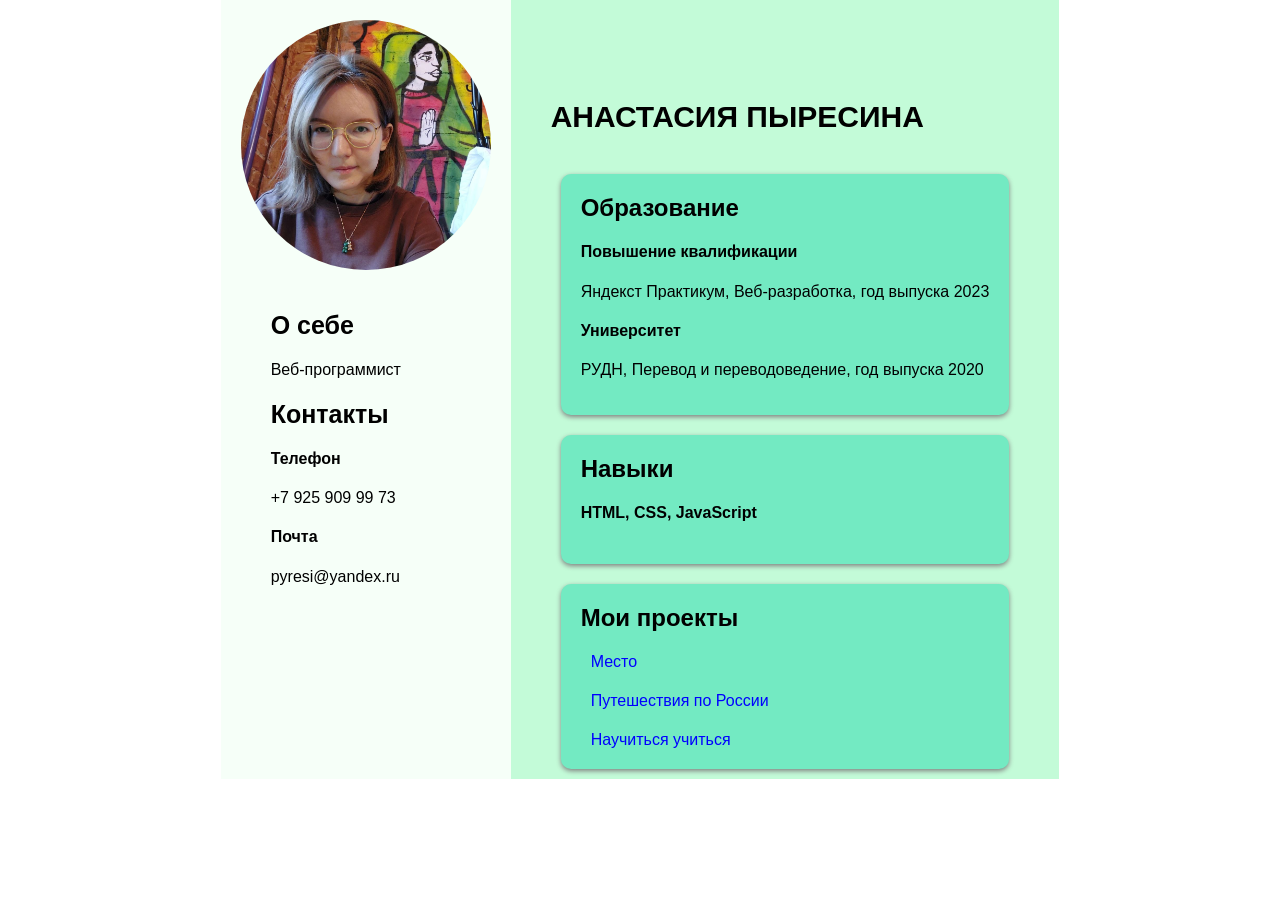
==== resume.html @ 331478c6 "Fix style" ====
<html>

<head>
    <meta charset="UTF-8">
    <!-- <meta name="viewport" content="width=device-width, initial-scale=1.0"> -->
    <title>le Resume</title>
    <link rel="stylesheet" href="resume.css">
</head>

<body class="body">
    //HEADER//
    <header class="header"></header>
    //MAIN//
    <main class="main">
        <div class="columns">
            <div class="left-column">
                <img src="./photo/resume.jpg" class="photo">
                <div class="info">
                    <h2 class="left-title">О себе</h2>
                    <p>Веб-программист</p>
                </div>
                <div class="info">
                    <h2 class="left-title">Контакты</h2>
                    <ul class="table">
                        <li>
                            <h4>Телефон</h4>
                            <p>+7 925 909 99 73</p>
                        </li>
                        <li>
                            <h4>Почта</h4>
                            <p>pyresi@yandex.ru</p>
                        </li>
                    </ul>
                </div>
            </div>
            <div class="right-column">
                <h1 class="name">Анастасия Пыресина</h1>
                <div class="info info-box">
                    <h2 class="right-title">Образование</h2>
                    <ul class="table">
                        <li>
                            <h4>Повышение квалификации</h4>
                            <p>Яндекст Практикум, Веб-разработка, год выпуска 2023</p>
                        </li>
                        <li>
                            <h4>Университет</h4>
                            <p>РУДН, Перевод и переводоведение, год выпуска 2020</p>
                        </li>
                    </ul>
                </div>
                <div class="info info-box">
                    <h2 class="right-title">Навыки</h2>
                    <ul class="table">
                        <li>
                            <h4>HTML, CSS, JavaScript</h4>
                        </li>
                    </ul>
                </div>
                <div class="info info-box">
                    <h2 class="right-title">Мои проекты</h2>
                    <ul class="table table-projects">
                        <li class="project-link">
                            <h4 class="project-title"></h4>
                            <a href="https://pyresi.github.io/mesto/" class="button">Место</a>
                        </li>
                        <li class="project-link">
                            <h4 class="project-title"></h4>
                            <a href="https://pyresi.github.io/russian-travel/" class="button">Путешествия по России</a>
                        </li>
                        <li class="project-link">
                            <h4 class="project-title"></h4>
                            <a href="https://pyresi.github.io/how-to-learn/" class="button">Научиться учиться</a>
                        </li>
                    </ul>
                </div>
            </div>
        </div>
    </main>
    //FOOTER//
    <footer class="footer">

    </footer>
    <script src="resume.js"></script>
</body>

</html>
---- resume.css ----
.body {
  font-family: 'Inter', 'Arial', sans-serif;
  max-width: 1280px;
  min-width: 320px;
  margin: 0 auto;
  text: black;
  background-color: white;
  display: flex;
  justify-content: center;
}

.header {
}

.main {
  max-width: 1200px;
  position: absolute;
}

.columns {
  display: flex;
}

.left-column {
  max-width: 300px;
  background-color: #f6fff8;
  justify-content: center;
}

.right-column {
  max-width: 700px;
  background-color: #c3fbd8;
  justify-content: center;
}

.name {
  max-width: 400px;
  margin: 100px 0 40px 40px;
  font-size: 30px;
  text-transform: uppercase;
}

.info {
  max-width: 600px;
  margin: 20px 50px 10px 50px;
  /* justify-content: left; */
  text-align: left;
}

.info-box {
  background-color: rgb(115, 234, 194);
  padding: 20px;
  border: 1px black;
  border-radius: 10px;
  box-shadow: 0px 2px 5px gray;
}

.table {
  margin: 0;
  padding: 0;
  list-style-type: none;
}

.table-projects {
  /* display: flex; */
  margin: 0;
  padding: 0;
}

.project-link {
  width: auto;
  margin: 0 10px 0 10px;
  padding: 0;
  align-items: stretch;
}

.project-title {
  width: auto;
}

.paragraph {
  max-width: 100%;
  /* margin: 20px 20px 20px 20px; */
}

.photo {
  max-width: 250px;
  border-radius: 50%;
  margin: 20px;
}

.left-title {
  font-size: 25px;
}

.right-title {
  margin: 0;
  padding: 0;
}

a.button {
  /* -webkit-appearance: button;
  -moz-appearance: button;
  appearance: button; */

  text-decoration: none;
  color: blue;
  margin: 0;
  padding: 0;
}

.footer {
}
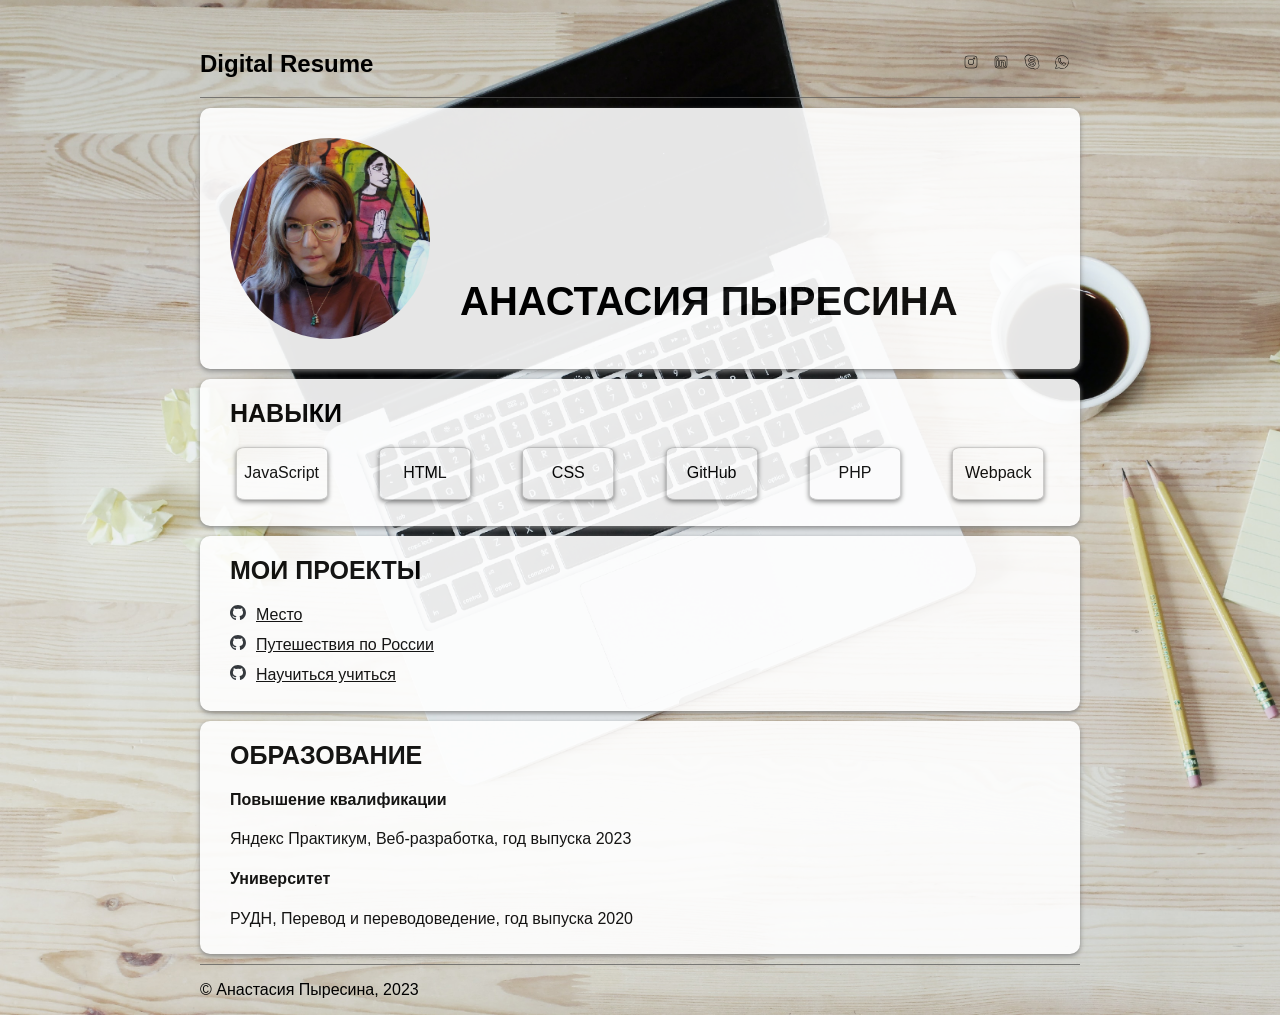
==== commit 0edadd52: "Fix sections" ====
--- a/resume.html
+++ b/resume.html
@@ -4,83 +4,102 @@
     <meta charset="UTF-8">
     <!-- <meta name="viewport" content="width=device-width, initial-scale=1.0"> -->
     <title>le Resume</title>
-    <link rel="stylesheet" href="resume.css">
+    <link rel="stylesheet" href="./pages/index.css">
 </head>
 
 <body class="body">
-    //HEADER//
-    <header class="header"></header>
-    //MAIN//
+    <!-- //HEADER// -->
+    <header class="header">
+        <h2 class="header__title">Digital Resume</h2>
+        <nav class="header__links">
+            <a href="" class="header__link"> <img class="logo" src="./images/instagram.svg"></a>
+            <a href="" class="header__link"> <img class="logo" src="./images/linkedin.svg"></a>
+            <a href="" class="header__link"> <img class="logo" src="./images/skype.svg"></a>
+            <a href="" class="header__link"> <img class="logo" src="./images/whats.svg"></a>
+        </nav>
+    </header>
+    <!-- //MAIN// -->
     <main class="main">
-        <div class="columns">
-            <div class="left-column">
-                <img src="./photo/resume.jpg" class="photo">
-                <div class="info">
-                    <h2 class="left-title">О себе</h2>
-                    <p>Веб-программист</p>
-                </div>
-                <div class="info">
-                    <h2 class="left-title">Контакты</h2>
-                    <ul class="table">
-                        <li>
-                            <h4>Телефон</h4>
-                            <p>+7 925 909 99 73</p>
-                        </li>
-                        <li>
-                            <h4>Почта</h4>
-                            <p>pyresi@yandex.ru</p>
-                        </li>
-                    </ul>
-                </div>
-            </div>
-            <div class="right-column">
-                <h1 class="name">Анастасия Пыресина</h1>
-                <div class="info info-box">
-                    <h2 class="right-title">Образование</h2>
-                    <ul class="table">
-                        <li>
-                            <h4>Повышение квалификации</h4>
-                            <p>Яндекст Практикум, Веб-разработка, год выпуска 2023</p>
-                        </li>
-                        <li>
-                            <h4>Университет</h4>
-                            <p>РУДН, Перевод и переводоведение, год выпуска 2020</p>
-                        </li>
-                    </ul>
-                </div>
-                <div class="info info-box">
-                    <h2 class="right-title">Навыки</h2>
-                    <ul class="table">
-                        <li>
-                            <h4>HTML, CSS, JavaScript</h4>
-                        </li>
-                    </ul>
-                </div>
-                <div class="info info-box">
-                    <h2 class="right-title">Мои проекты</h2>
-                    <ul class="table table-projects">
-                        <li class="project-link">
-                            <h4 class="project-title"></h4>
-                            <a href="https://pyresi.github.io/mesto/" class="button">Место</a>
-                        </li>
-                        <li class="project-link">
-                            <h4 class="project-title"></h4>
-                            <a href="https://pyresi.github.io/russian-travel/" class="button">Путешествия по России</a>
-                        </li>
-                        <li class="project-link">
-                            <h4 class="project-title"></h4>
-                            <a href="https://pyresi.github.io/how-to-learn/" class="button">Научиться учиться</a>
-                        </li>
-                    </ul>
-                </div>
-            </div>
-        </div>
+        <!-- ------- -->
+        <!-- profile -->
+        <!-- ------- -->
+        <section class="profile container">
+            <img class="profile__photo" src="./images/resume.jpg">
+            <h1 class="profile__name">Анастасия Пыресина</h1>
+        </section>
+        <!-- ------- -->
+        <!-- skills --->
+        <!-- ------- -->
+        <section class="skills container">
+            <h2 class="title">Навыки</h2>
+            <ul class="skills__list table">
+                <li class="skills__item ">
+                    <p>JavaScript</p>
+                </li>
+                <li class="skills__item">
+                    <p>HTML</p>
+                </li>
+                <li class="skills__item">
+                    <p>CSS</p>
+                </li>
+                <li class="skills__item">
+                    <p>GitHub</p>
+                </li>
+                <li class="skills__item">
+                    <p>PHP</p>
+                </li>
+                <li class="skills__item">
+                    <p>Webpack</p>
+                </li>
+            </ul>
+        </section>
+        <!-- ------- ----->
+        <!-- experience -->
+        <!-- ------- ----->
+        <section class="experience container">
+            <h2 class="title">Мои проекты</h2>
+            <ul class="table">
+                <li class="table__items">
+                    <a href="https://pyresi.github.io/mesto/" class="button"><img class="logo"
+                            src="./images/github-mark.svg">Место</a>
+                </li>
+                <li class="table__items">
+                    <a href="https://pyresi.github.io/russian-travel/" class="button"><img class="logo"
+                            src="./images/github-mark.svg">Путешествия по России</a>
+                </li>
+                <li class="table__items">
+                    <a href="https://pyresi.github.io/how-to-learn/" class="button"> <img class="logo"
+                            src="./images/github-mark.svg">Научиться учиться</a>
+                </li>
+            </ul>
+        </section>
+        <!-- ------- ---->
+        <!-- education -->
+        <!-- ------- ---->
+        <section class="education container">
+            <h2 class="title">Образование</h2>
+            <ul class="table">
+                <li class="table__items">
+                    <h4>Повышение квалификации</h4>
+                    <p>Яндекс Практикум, Веб-разработка, год выпуска 2023</p>
+                </li>
+                <li class="table__items">
+                    <h4>Университет</h4>
+                    <p>РУДН, Перевод и переводоведение, год выпуска 2020</p>
+                </li>
+            </ul>
+        </section>
     </main>
-    //FOOTER//
+    <!-- ------- ---->
+    <!-- footer ----->
+    <!-- ------- ---->
     <footer class="footer">
-
+        <p class="footer__author">&copy; Анастасия Пыресина, 2023</p>
     </footer>
-    <script src="resume.js"></script>
+    <!-- ------- ---->
+    <!-- script ----->
+    <!-- ------- ---->
+    <script src=""></script>
 </body>
 
 </html>
--- a/pages/index.css
+++ b/pages/index.css
@@ -0,0 +1,32 @@
+@import url(../vendor/normalize.css);
+
+@import url(../blocks/body/body.css);
+
+@import url(../blocks/header/header.css);
+@import url(../blocks/header/__title/header__title.css);
+@import url(../blocks/header/__links/header__links.css);
+@import url(../blocks/header/__link/header__link.css);
+
+@import url(../blocks/main/main.css);
+
+@import url(../blocks/profile/profile.css);
+@import url(../blocks/profile/__photo/profile__photo.css);
+@import url(../blocks/profile/__name/profile__name.css);
+
+@import url(../blocks/skills/skills.css);
+@import url(../blocks/skills/__list/skills__list.css);
+@import url(../blocks/skills/__item/skills__item.css);
+
+@import url(../blocks/experience/experience.css);
+@import url(../blocks/experience/__link/experience__link.css);
+
+@import url(../blocks/button/button.css);
+
+@import url(../blocks/logo/logo.css);
+@import url(../blocks/container/container.css);
+@import url(../blocks/title/title.css);
+
+@import url(../blocks/table/table.css);
+@import url(../blocks/table/__items/table__items.css);
+
+@import url(../blocks/footer/footer.css);
